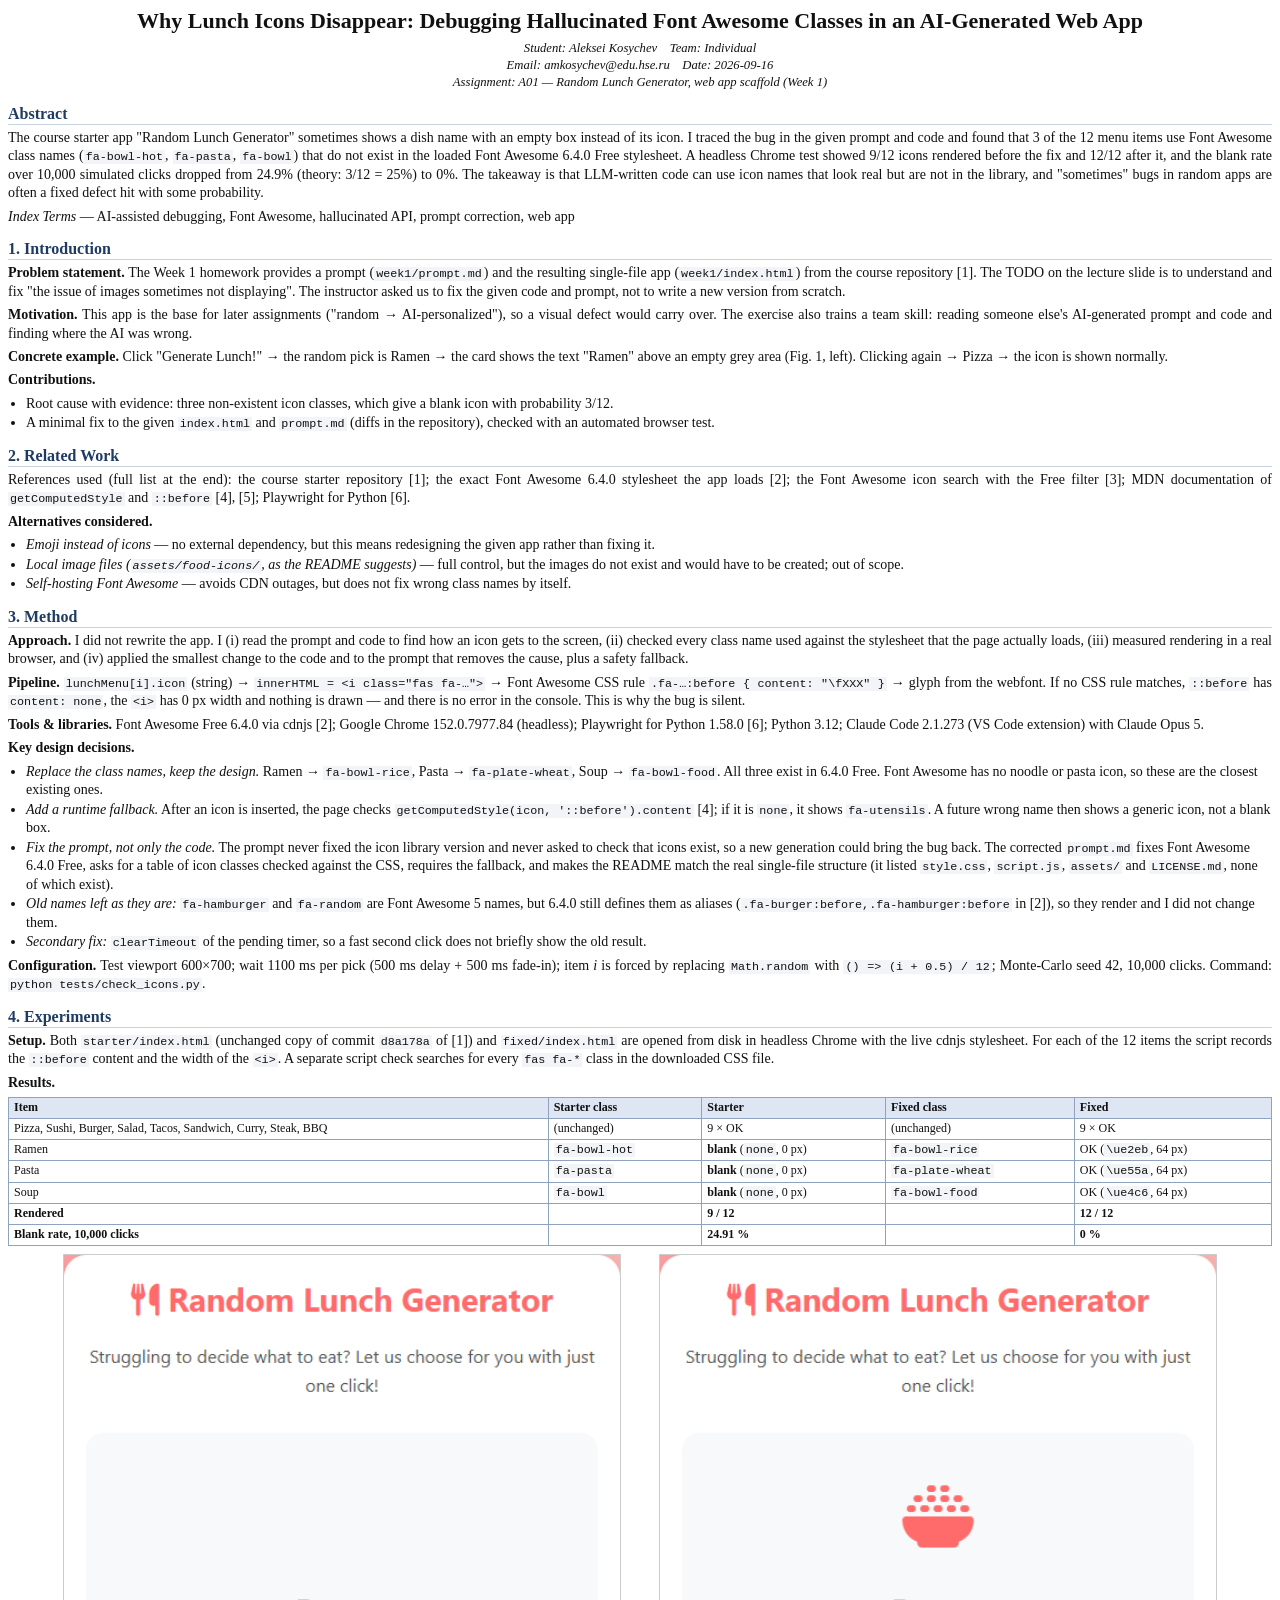
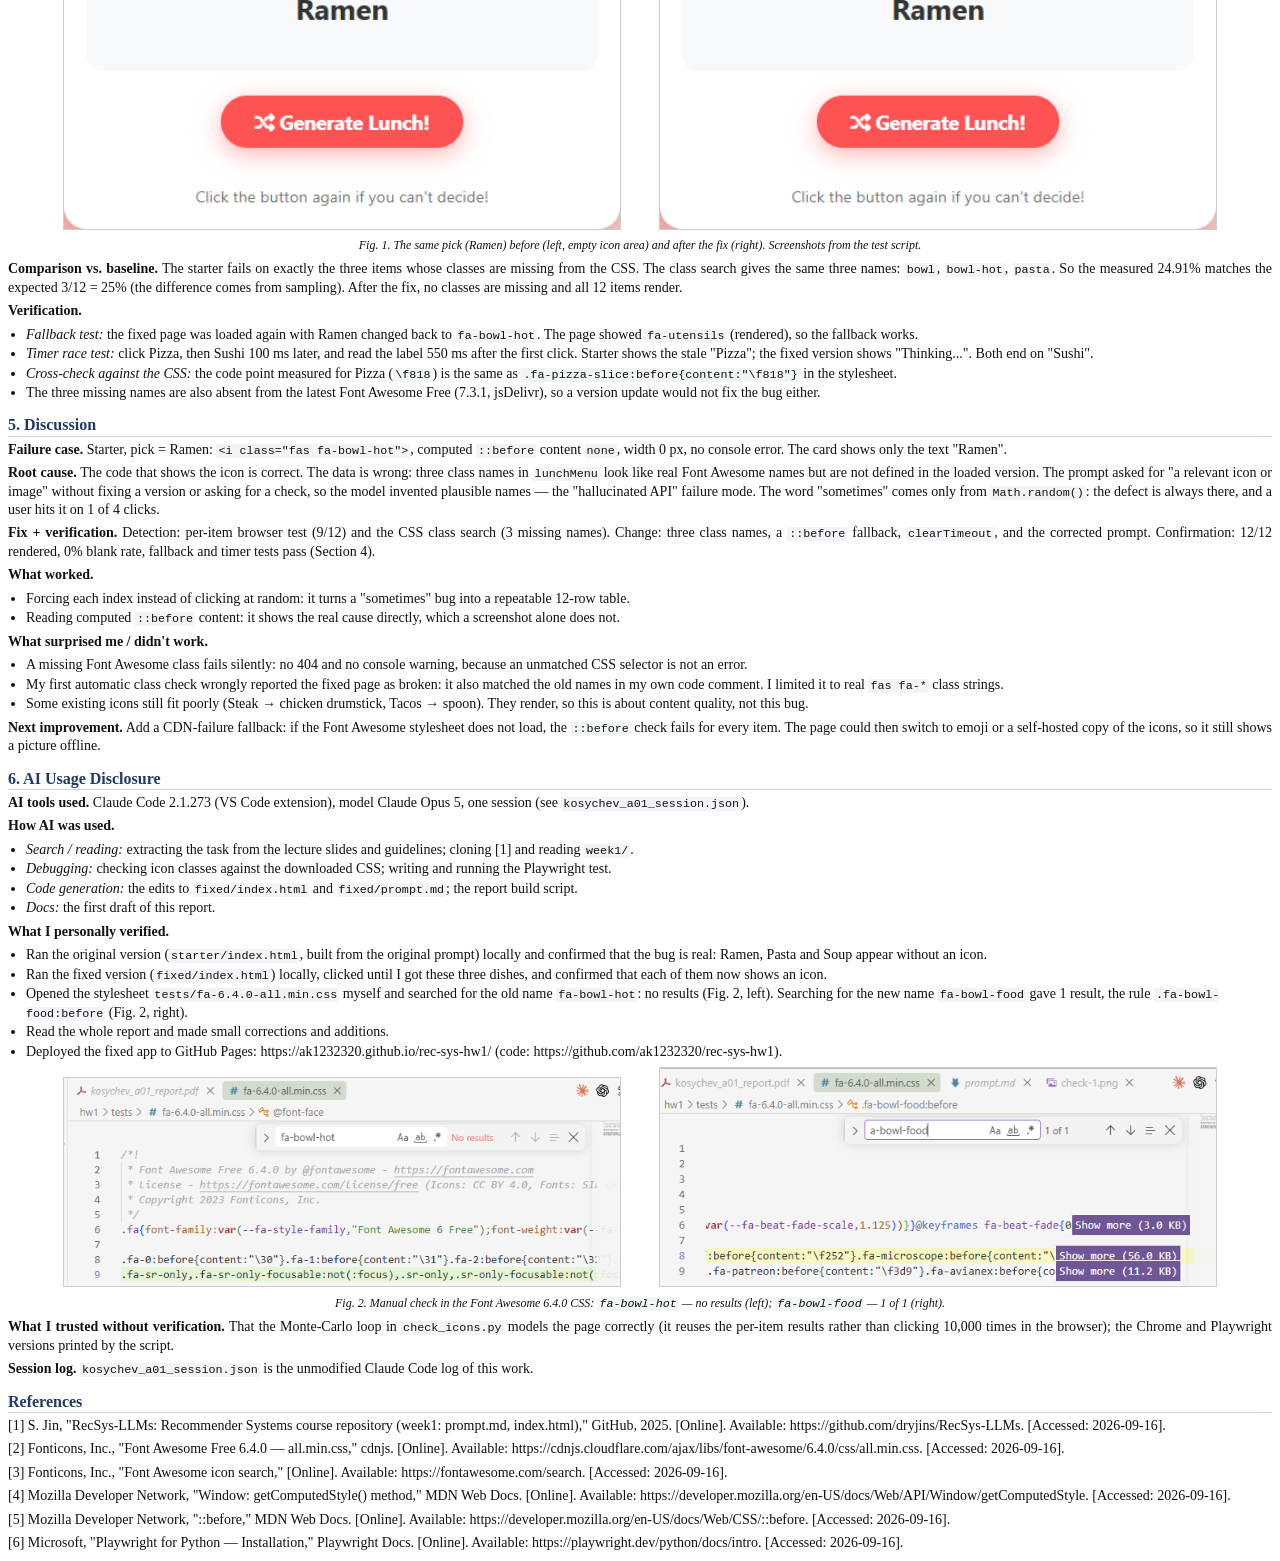
==== report/report.html @ befe5e37 "A01: fix missing Font Awesome icons in Random Lunch Generator Starter week1 code/prompt from dryjins" ====
<!DOCTYPE html><html lang="en"><head><meta charset="utf-8">
<title>A01 report — Aleksei Kosychev</title><style>
@page { size: A4; margin: 18mm 17mm 16mm 17mm; }
body { font-family: 'Times New Roman', Times, serif; font-size: 10.5pt; line-height: 1.32; color: #111; }
h1 { font-size: 16.5pt; text-align: center; margin: 0 0 6px; line-height: 1.2; }
.meta { text-align: center; font-style: italic; font-size: 9.5pt; margin-bottom: 10px; }
h2 { font-size: 12pt; margin: 12px 0 4px; color: #1f3b63; border-bottom: 1px solid #c9d3e0; }
p { margin: 3px 0 5px; text-align: justify; }
ul { margin: 2px 0 5px; padding-left: 18px; }
li { margin: 1px 0; }
code { font-family: Consolas, 'Courier New', monospace; font-size: 8.8pt; background: #f2f4f7; padding: 0 2px; }
table { border-collapse: collapse; width: 100%; font-size: 9pt; margin: 4px 0 8px; }
th, td { border: 1px solid #8fa3bf; padding: 2px 5px; text-align: left; vertical-align: top; }
th { background: #dde6f2; }
.fig { text-align: center; margin: 6px 0; page-break-inside: avoid; }
.fig img { width: 44%; margin: 0 1.5%; border: 1px solid #ccc; }
.fig p { text-align: center; font-size: 9pt; }
.todo { background: #fff3a8; font-style: italic; }
</style></head>
<body><h1>Why Lunch Icons Disappear: Debugging Hallucinated Font Awesome Classes in an AI-Generated Web App</h1>
<div class="meta">
Student: Aleksei Kosychev &nbsp;&nbsp; Team: Individual<br>
Email: amkosychev@edu.hse.ru &nbsp;&nbsp; Date: 2026-09-16<br>
Assignment: A01 — Random Lunch Generator, web app scaffold (Week 1)
</div>

<h2>Abstract</h2>
<p>The course starter app "Random Lunch Generator" sometimes shows a dish name with an empty box
instead of its icon. I traced the bug in the given prompt and code and found that 3 of the 12 menu
items use Font Awesome class names (<code>fa-bowl-hot</code>, <code>fa-pasta</code>, <code>fa-bowl</code>) that do not exist in the
loaded Font Awesome 6.4.0 Free stylesheet. A headless Chrome test showed 9/12 icons rendered before the fix
and 12/12 after it, and the blank rate over 10,000 simulated clicks dropped from 24.9% (theory: 3/12 = 25%) to 0%.
The takeaway is that LLM-written code can use icon names that look real but are not in the library, and "sometimes" bugs
in random apps are often a fixed defect hit with some probability.</p>
<p><em>Index Terms</em> — AI-assisted debugging, Font Awesome, hallucinated API, prompt correction, web app</p>
<h2>1. Introduction</h2>
<p><strong>Problem statement.</strong> The Week 1 homework provides a prompt (<code>week1/prompt.md</code>) and the resulting
single-file app (<code>week1/index.html</code>) from the course repository [1]. The TODO on the lecture slide is to
understand and fix "the issue of images sometimes not displaying". The instructor asked us to fix the
given code and prompt, not to write a new version from scratch.</p>
<p><strong>Motivation.</strong> This app is the base for later assignments ("random → AI-personalized"), so a
visual defect would carry over. The exercise also trains a team skill: reading someone else's
AI-generated prompt and code and finding where the AI was wrong.</p>
<p><strong>Concrete example.</strong> Click "Generate Lunch!" → the random pick is Ramen → the card shows the text
"Ramen" above an empty grey area (Fig. 1, left). Clicking again → Pizza → the icon is shown normally.</p>
<p><strong>Contributions.</strong></p>
<ul>
<li>Root cause with evidence: three non-existent icon classes, which give a blank icon with probability 3/12.</li>
<li>A minimal fix to the given <code>index.html</code> and <code>prompt.md</code> (diffs in the repository), checked with an automated browser test.</li>
</ul>
<h2>2. Related Work</h2>
<p>References used (full list at the end): the course starter repository [1]; the exact
Font Awesome 6.4.0 stylesheet the app loads [2]; the Font Awesome icon search with the Free filter [3];
MDN documentation of <code>getComputedStyle</code> and <code>::before</code> [4], [5]; Playwright for Python [6].</p>
<p><strong>Alternatives considered.</strong></p>
<ul>
<li><em>Emoji instead of icons</em> — no external dependency, but this means redesigning the given app rather than fixing it.</li>
<li><em>Local image files (<code>assets/food-icons/</code>, as the README suggests)</em> — full control, but the images do not exist and would have to be created; out of scope.</li>
<li><em>Self-hosting Font Awesome</em> — avoids CDN outages, but does not fix wrong class names by itself.</li>
</ul>
<h2>3. Method</h2>
<p><strong>Approach.</strong> I did not rewrite the app. I (i) read the prompt and code to find how an icon gets to
the screen, (ii) checked every class name used against the stylesheet that the page actually loads, (iii) measured
rendering in a real browser, and (iv) applied the smallest change to the code and to the prompt that removes
the cause, plus a safety fallback.</p>
<p><strong>Pipeline.</strong> <code>lunchMenu[i].icon</code> (string) → <code>innerHTML = &lt;i class="fas fa-…"&gt;</code> →
Font Awesome CSS rule <code>.fa-…:before { content: "\fXXX" }</code> → glyph from the webfont.
If no CSS rule matches, <code>::before</code> has <code>content: none</code>, the <code>&lt;i&gt;</code> has 0 px width and nothing is drawn — and there is no error
in the console. This is why the bug is silent.</p>
<p><strong>Tools &amp; libraries.</strong> Font Awesome Free 6.4.0 via cdnjs [2]; Google Chrome 152.0.7977.84 (headless);
Playwright for Python 1.58.0 [6]; Python 3.12; Claude Code 2.1.273 (VS Code extension) with Claude Opus 5.</p>
<p><strong>Key design decisions.</strong></p>
<ul>
<li><em>Replace the class names, keep the design.</em> Ramen → <code>fa-bowl-rice</code>, Pasta → <code>fa-plate-wheat</code>,
  Soup → <code>fa-bowl-food</code>. All three exist in 6.4.0 Free. Font Awesome has no noodle or pasta icon, so these are the closest existing ones.</li>
<li><em>Add a runtime fallback.</em> After an icon is inserted, the page checks <code>getComputedStyle(icon, '::before').content</code> [4];
  if it is <code>none</code>, it shows <code>fa-utensils</code>. A future wrong name then shows a generic icon, not a blank box.</li>
<li><em>Fix the prompt, not only the code.</em> The prompt never fixed the icon library version and never asked to check
  that icons exist, so a new generation could bring the bug back. The corrected <code>prompt.md</code> fixes Font Awesome 6.4.0 Free,
  asks for a table of icon classes checked against the CSS, requires the fallback, and makes the README match the real
  single-file structure (it listed <code>style.css</code>, <code>script.js</code>, <code>assets/</code> and <code>LICENSE.md</code>, none of which exist).</li>
<li><em>Old names left as they are:</em> <code>fa-hamburger</code> and <code>fa-random</code> are Font Awesome 5 names, but 6.4.0 still defines them as aliases
  (<code>.fa-burger:before,.fa-hamburger:before</code> in [2]), so they render and I did not change them.</li>
<li><em>Secondary fix:</em> <code>clearTimeout</code> of the pending timer, so a fast second click does not briefly show the old result.</li>
</ul>
<p><strong>Configuration.</strong> Test viewport 600×700; wait 1100 ms per pick (500 ms delay + 500 ms fade-in);
item <em>i</em> is forced by replacing <code>Math.random</code> with <code>() =&gt; (i + 0.5) / 12</code>; Monte-Carlo seed 42, 10,000 clicks.
Command: <code>python tests/check_icons.py</code>.</p>
<h2>4. Experiments</h2>
<p><strong>Setup.</strong> Both <code>starter/index.html</code> (unchanged copy of commit <code>d8a178a</code> of [1]) and <code>fixed/index.html</code> are opened
from disk in headless Chrome with the live cdnjs stylesheet. For each of the 12 items the script records the
<code>::before</code> content and the width of the <code>&lt;i&gt;</code>. A separate script check searches for every <code>fas fa-*</code> class in the downloaded CSS file.</p>
<p><strong>Results.</strong></p>
<table>
<thead>
<tr>
<th>Item</th>
<th>Starter class</th>
<th>Starter</th>
<th>Fixed class</th>
<th>Fixed</th>
</tr>
</thead>
<tbody>
<tr>
<td>Pizza, Sushi, Burger, Salad, Tacos, Sandwich, Curry, Steak, BBQ</td>
<td>(unchanged)</td>
<td>9 × OK</td>
<td>(unchanged)</td>
<td>9 × OK</td>
</tr>
<tr>
<td>Ramen</td>
<td><code>fa-bowl-hot</code></td>
<td><strong>blank</strong> (<code>none</code>, 0 px)</td>
<td><code>fa-bowl-rice</code></td>
<td>OK (<code>\ue2eb</code>, 64 px)</td>
</tr>
<tr>
<td>Pasta</td>
<td><code>fa-pasta</code></td>
<td><strong>blank</strong> (<code>none</code>, 0 px)</td>
<td><code>fa-plate-wheat</code></td>
<td>OK (<code>\ue55a</code>, 64 px)</td>
</tr>
<tr>
<td>Soup</td>
<td><code>fa-bowl</code></td>
<td><strong>blank</strong> (<code>none</code>, 0 px)</td>
<td><code>fa-bowl-food</code></td>
<td>OK (<code>\ue4c6</code>, 64 px)</td>
</tr>
<tr>
<td><strong>Rendered</strong></td>
<td></td>
<td><strong>9 / 12</strong></td>
<td></td>
<td><strong>12 / 12</strong></td>
</tr>
<tr>
<td><strong>Blank rate, 10,000 clicks</strong></td>
<td></td>
<td><strong>24.91 %</strong></td>
<td></td>
<td><strong>0 %</strong></td>
</tr>
</tbody>
</table>
<div class="fig">
<img src="figures/starter_ramen.png"><img src="figures/fixed_ramen.png">
<p><em>Fig. 1. The same pick (Ramen) before (left, empty icon area) and after the fix (right). Screenshots from the test script.</em></p>
</div>

<p><strong>Comparison vs. baseline.</strong> The starter fails on exactly the three items whose classes are missing from the
CSS. The class search gives the same three names: <code>bowl</code>, <code>bowl-hot</code>, <code>pasta</code>. So the measured
24.91% matches the expected 3/12 = 25% (the difference comes from sampling). After the fix, no classes are missing and all 12 items render.</p>
<p><strong>Verification.</strong></p>
<ul>
<li><em>Fallback test:</em> the fixed page was loaded again with Ramen changed back to <code>fa-bowl-hot</code>. The page showed
  <code>fa-utensils</code> (rendered), so the fallback works.</li>
<li><em>Timer race test:</em> click Pizza, then Sushi 100 ms later, and read the label 550 ms after the first click.
  Starter shows the stale "Pizza"; the fixed version shows "Thinking...". Both end on "Sushi".</li>
<li><em>Cross-check against the CSS:</em> the code point measured for Pizza (<code>\f818</code>) is the same as
  <code>.fa-pizza-slice:before{content:"\f818"}</code> in the stylesheet.</li>
<li>The three missing names are also absent from the latest Font Awesome Free (7.3.1, jsDelivr), so a
  version update would not fix the bug either.</li>
</ul>
<h2>5. Discussion</h2>
<p><strong>Failure case.</strong> Starter, pick = Ramen: <code>&lt;i class="fas fa-bowl-hot"&gt;</code>, computed <code>::before</code> content
<code>none</code>, width 0 px, no console error. The card shows only the text "Ramen".</p>
<p><strong>Root cause.</strong> The code that shows the icon is correct. The data is wrong: three class names in <code>lunchMenu</code>
look like real Font Awesome names but are not defined in the loaded version. The prompt asked for "a
relevant icon or image" without fixing a version or asking for a check, so the model invented
plausible names — the "hallucinated API" failure mode. The word "sometimes" comes only from <code>Math.random()</code>:
the defect is always there, and a user hits it on 1 of 4 clicks.</p>
<p><strong>Fix + verification.</strong> Detection: per-item browser test (9/12) and the CSS class search (3 missing names).
Change: three class names, a <code>::before</code> fallback, <code>clearTimeout</code>, and the corrected prompt.
Confirmation: 12/12 rendered, 0% blank rate, fallback and timer tests pass (Section 4).</p>
<p><strong>What worked.</strong></p>
<ul>
<li>Forcing each index instead of clicking at random: it turns a "sometimes" bug into a repeatable 12-row table.</li>
<li>Reading computed <code>::before</code> content: it shows the real cause directly, which a screenshot alone does not.</li>
</ul>
<p><strong>What surprised me / didn't work.</strong></p>
<ul>
<li>A missing Font Awesome class fails silently: no 404 and no console warning, because an unmatched CSS selector is not an error.</li>
<li>My first automatic class check wrongly reported the fixed page as broken: it also matched the old names in my own code comment. I limited it to real <code>fas fa-*</code> class strings.</li>
<li>Some existing icons still fit poorly (Steak → chicken drumstick, Tacos → spoon). They render, so this is about content quality, not this bug.</li>
</ul>
<p><strong>Next improvement.</strong> Add a CDN-failure fallback: if the Font Awesome stylesheet does not load, the
<code>::before</code> check fails for every item. The page could then switch to emoji or a self-hosted copy of the icons, so it
still shows a picture offline.</p>
<h2>6. AI Usage Disclosure</h2>
<p><strong>AI tools used.</strong> Claude Code 2.1.273 (VS Code extension), model Claude Opus 5, one session (see
<code>kosychev_a01_session.json</code>).</p>
<p><strong>How AI was used.</strong></p>
<ul>
<li><em>Search / reading:</em> extracting the task from the lecture slides and guidelines; cloning [1] and reading <code>week1/</code>.</li>
<li><em>Debugging:</em> checking icon classes against the downloaded CSS; writing and running the Playwright test.</li>
<li><em>Code generation:</em> the edits to <code>fixed/index.html</code> and <code>fixed/prompt.md</code>; the report build script.</li>
<li><em>Docs:</em> the first draft of this report.</li>
</ul>
<p><strong>What I personally verified.</strong></p>
<ul>
<li>Ran the original version (<code>starter/index.html</code>, built from the original prompt) locally and confirmed that the bug is real:
  Ramen, Pasta and Soup appear without an icon.</li>
<li>Ran the fixed version (<code>fixed/index.html</code>) locally, clicked until I got these three dishes, and confirmed that each of them now shows an icon.</li>
<li>Opened the stylesheet <code>tests/fa-6.4.0-all.min.css</code> myself and searched for the old name <code>fa-bowl-hot</code>: no results
  (Fig. 2, left). Searching for the new name <code>fa-bowl-food</code> gave 1 result, the rule <code>.fa-bowl-food:before</code> (Fig. 2, right).</li>
<li>Read the whole report and made small corrections and additions.</li>
<li>Deployed the fixed app to GitHub Pages: https://ak1232320.github.io/rec-sys-hw1/ (code: https://github.com/ak1232320/rec-sys-hw1).</li>
</ul>
<div class="fig">
<img src="../manual-verification/check-1.png"><img src="../manual-verification/check-2.png">
<p><em>Fig. 2. Manual check in the Font Awesome 6.4.0 CSS: <code>fa-bowl-hot</code> — no results (left); <code>fa-bowl-food</code> — 1 of 1 (right).</em></p>
</div>

<p><strong>What I trusted without verification.</strong> That the Monte-Carlo loop in <code>check_icons.py</code> models the page
correctly (it reuses the per-item results rather than clicking 10,000 times in the browser); the Chrome and
Playwright versions printed by the script.</p>
<p><strong>Session log.</strong> <code>kosychev_a01_session.json</code> is the unmodified Claude Code log of this work.</p>
<h2>References</h2>
<p>[1] S. Jin, "RecSys-LLMs: Recommender Systems course repository (week1: prompt.md, index.html)," GitHub, 2025. [Online]. Available: https://github.com/dryjins/RecSys-LLMs. [Accessed: 2026-09-16].</p>
<p>[2] Fonticons, Inc., "Font Awesome Free 6.4.0 — all.min.css," cdnjs. [Online]. Available: https://cdnjs.cloudflare.com/ajax/libs/font-awesome/6.4.0/css/all.min.css. [Accessed: 2026-09-16].</p>
<p>[3] Fonticons, Inc., "Font Awesome icon search," [Online]. Available: https://fontawesome.com/search. [Accessed: 2026-09-16].</p>
<p>[4] Mozilla Developer Network, "Window: getComputedStyle() method," MDN Web Docs. [Online]. Available: https://developer.mozilla.org/en-US/docs/Web/API/Window/getComputedStyle. [Accessed: 2026-09-16].</p>
<p>[5] Mozilla Developer Network, "::before," MDN Web Docs. [Online]. Available: https://developer.mozilla.org/en-US/docs/Web/CSS/::before. [Accessed: 2026-09-16].</p>
<p>[6] Microsoft, "Playwright for Python — Installation," Playwright Docs. [Online]. Available: https://playwright.dev/python/docs/intro. [Accessed: 2026-09-16].</p></body></html>
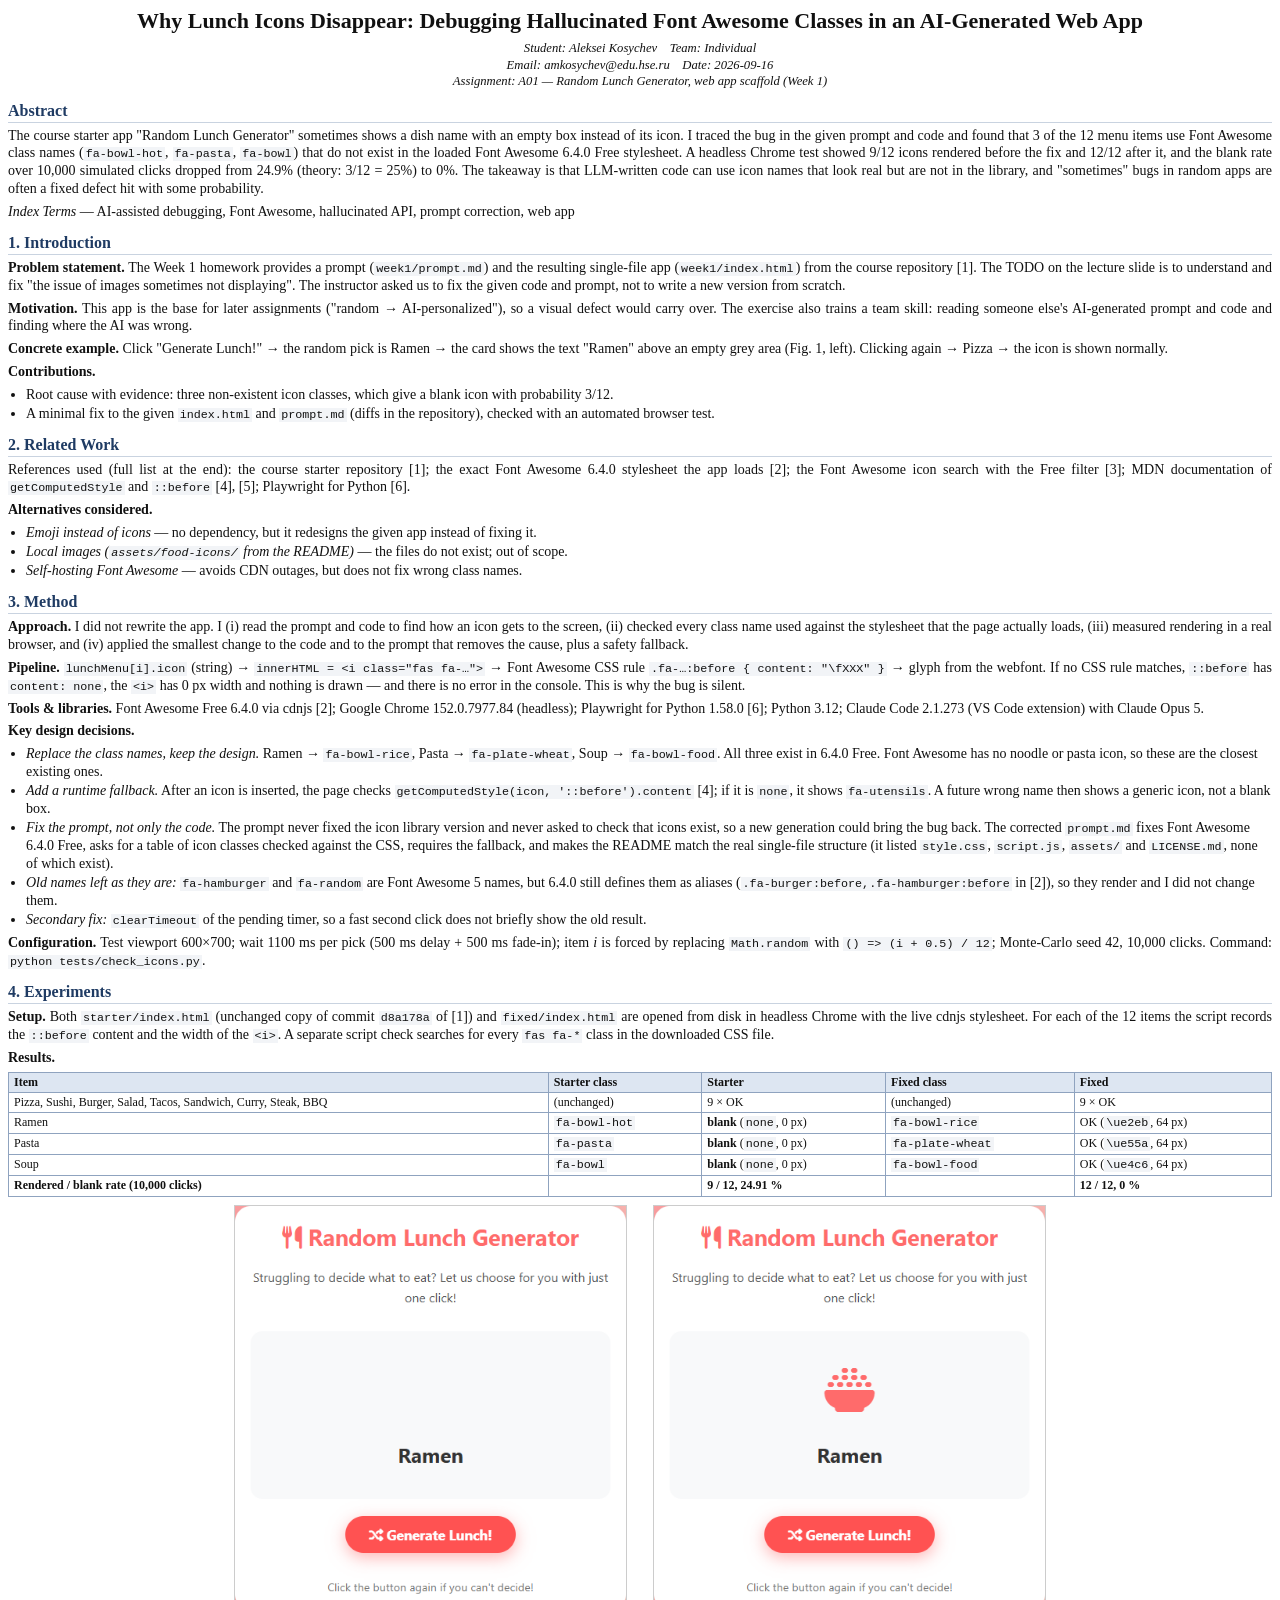
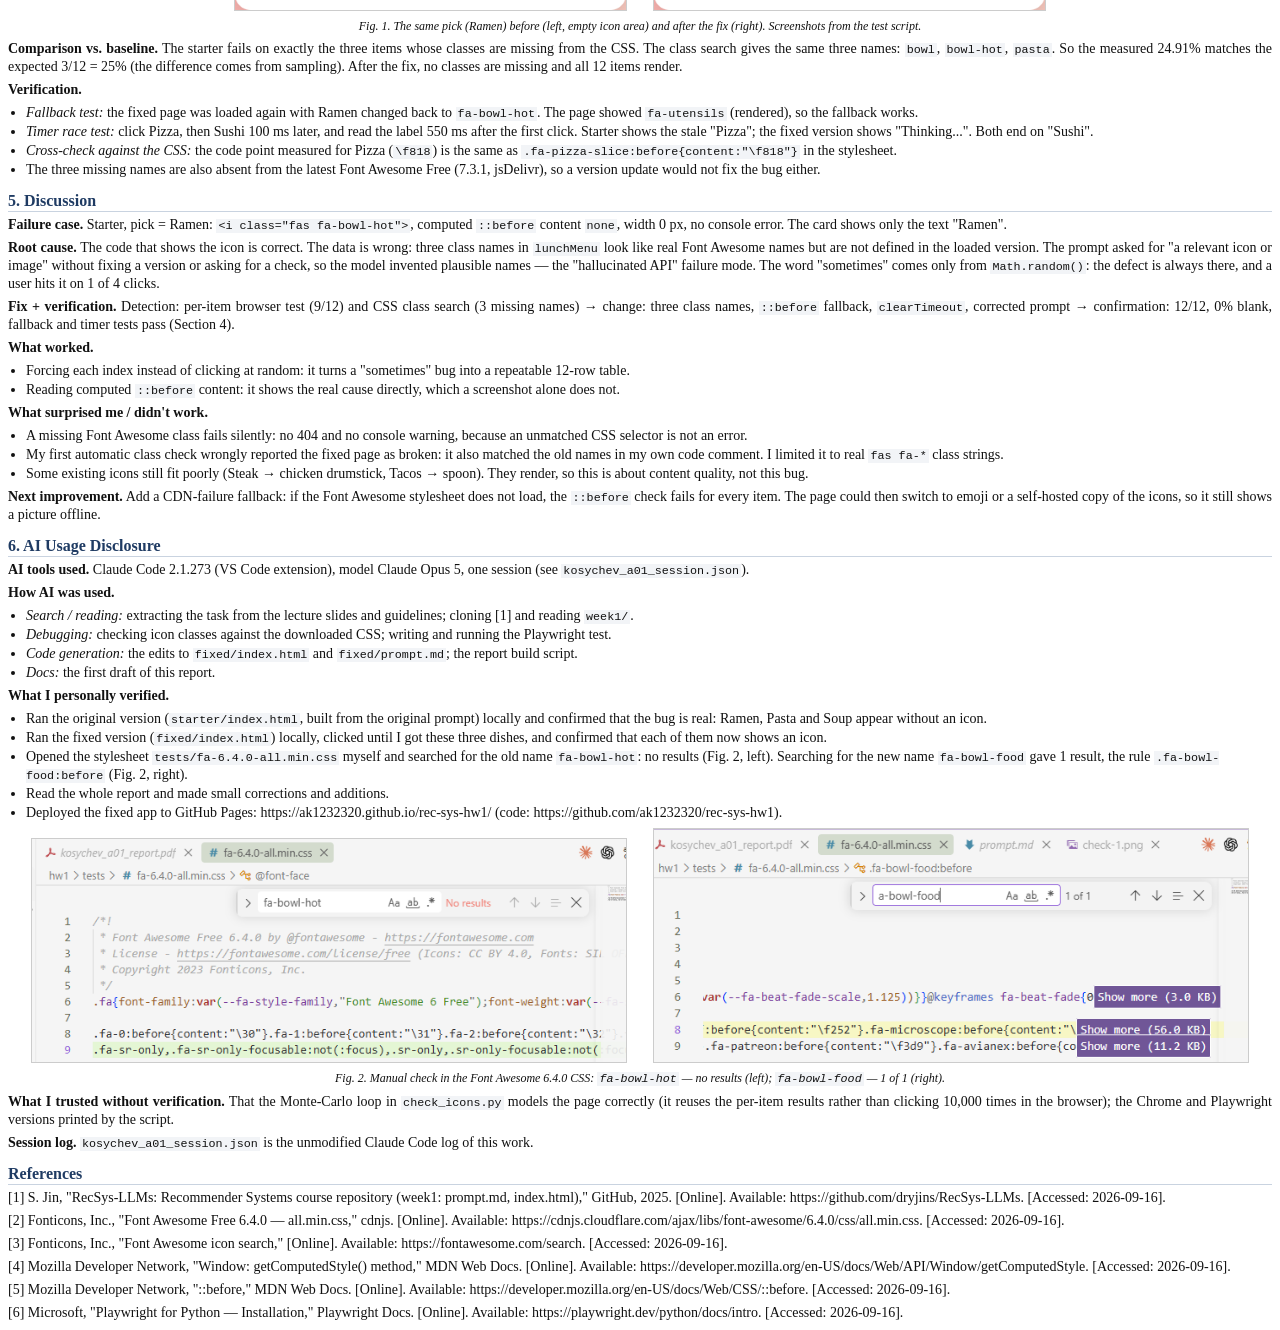
==== commit 7fe02b20: "Report: fit into 4 pages Smaller Fig. 1, tighter line height and a few shorter paragraphs; Fig. 2 ke" ====
--- a/report/report.html
+++ b/report/report.html
@@ -1,7 +1,7 @@
 <!DOCTYPE html><html lang="en"><head><meta charset="utf-8">
 <title>A01 report — Aleksei Kosychev</title><style>
 @page { size: A4; margin: 18mm 17mm 16mm 17mm; }
-body { font-family: 'Times New Roman', Times, serif; font-size: 10.5pt; line-height: 1.32; color: #111; }
+body { font-family: 'Times New Roman', Times, serif; font-size: 10.5pt; line-height: 1.28; color: #111; }
 h1 { font-size: 16.5pt; text-align: center; margin: 0 0 6px; line-height: 1.2; }
 .meta { text-align: center; font-style: italic; font-size: 9.5pt; margin-bottom: 10px; }
 h2 { font-size: 12pt; margin: 12px 0 4px; color: #1f3b63; border-bottom: 1px solid #c9d3e0; }
@@ -13,7 +13,8 @@
 th, td { border: 1px solid #8fa3bf; padding: 2px 5px; text-align: left; vertical-align: top; }
 th { background: #dde6f2; }
 .fig { text-align: center; margin: 6px 0; page-break-inside: avoid; }
-.fig img { width: 44%; margin: 0 1.5%; border: 1px solid #ccc; }
+.fig img { width: 31%; margin: 0 1%; border: 1px solid #ccc; }
+.fig.wide img { width: 47%; }
 .fig p { text-align: center; font-size: 9pt; }
 .todo { background: #fff3a8; font-style: italic; }
 </style></head>
@@ -54,9 +55,9 @@
 MDN documentation of <code>getComputedStyle</code> and <code>::before</code> [4], [5]; Playwright for Python [6].</p>
 <p><strong>Alternatives considered.</strong></p>
 <ul>
-<li><em>Emoji instead of icons</em> — no external dependency, but this means redesigning the given app rather than fixing it.</li>
-<li><em>Local image files (<code>assets/food-icons/</code>, as the README suggests)</em> — full control, but the images do not exist and would have to be created; out of scope.</li>
-<li><em>Self-hosting Font Awesome</em> — avoids CDN outages, but does not fix wrong class names by itself.</li>
+<li><em>Emoji instead of icons</em> — no dependency, but it redesigns the given app instead of fixing it.</li>
+<li><em>Local images (<code>assets/food-icons/</code> from the README)</em> — the files do not exist; out of scope.</li>
+<li><em>Self-hosting Font Awesome</em> — avoids CDN outages, but does not fix wrong class names.</li>
 </ul>
 <h2>3. Method</h2>
 <p><strong>Approach.</strong> I did not rewrite the app. I (i) read the prompt and code to find how an icon gets to
@@ -131,18 +132,11 @@
 <td>OK (<code>\ue4c6</code>, 64 px)</td>
 </tr>
 <tr>
-<td><strong>Rendered</strong></td>
+<td><strong>Rendered / blank rate (10,000 clicks)</strong></td>
 <td></td>
-<td><strong>9 / 12</strong></td>
+<td><strong>9 / 12, 24.91 %</strong></td>
 <td></td>
-<td><strong>12 / 12</strong></td>
-</tr>
-<tr>
-<td><strong>Blank rate, 10,000 clicks</strong></td>
-<td></td>
-<td><strong>24.91 %</strong></td>
-<td></td>
-<td><strong>0 %</strong></td>
+<td><strong>12 / 12, 0 %</strong></td>
 </tr>
 </tbody>
 </table>
@@ -173,9 +167,8 @@
 relevant icon or image" without fixing a version or asking for a check, so the model invented
 plausible names — the "hallucinated API" failure mode. The word "sometimes" comes only from <code>Math.random()</code>:
 the defect is always there, and a user hits it on 1 of 4 clicks.</p>
-<p><strong>Fix + verification.</strong> Detection: per-item browser test (9/12) and the CSS class search (3 missing names).
-Change: three class names, a <code>::before</code> fallback, <code>clearTimeout</code>, and the corrected prompt.
-Confirmation: 12/12 rendered, 0% blank rate, fallback and timer tests pass (Section 4).</p>
+<p><strong>Fix + verification.</strong> Detection: per-item browser test (9/12) and CSS class search (3 missing names) →
+change: three class names, <code>::before</code> fallback, <code>clearTimeout</code>, corrected prompt → confirmation: 12/12, 0% blank, fallback and timer tests pass (Section 4).</p>
 <p><strong>What worked.</strong></p>
 <ul>
 <li>Forcing each index instead of clicking at random: it turns a "sometimes" bug into a repeatable 12-row table.</li>
@@ -210,7 +203,7 @@
 <li>Read the whole report and made small corrections and additions.</li>
 <li>Deployed the fixed app to GitHub Pages: https://ak1232320.github.io/rec-sys-hw1/ (code: https://github.com/ak1232320/rec-sys-hw1).</li>
 </ul>
-<div class="fig">
+<div class="fig wide">
 <img src="../manual-verification/check-1.png"><img src="../manual-verification/check-2.png">
 <p><em>Fig. 2. Manual check in the Font Awesome 6.4.0 CSS: <code>fa-bowl-hot</code> — no results (left); <code>fa-bowl-food</code> — 1 of 1 (right).</em></p>
 </div>
